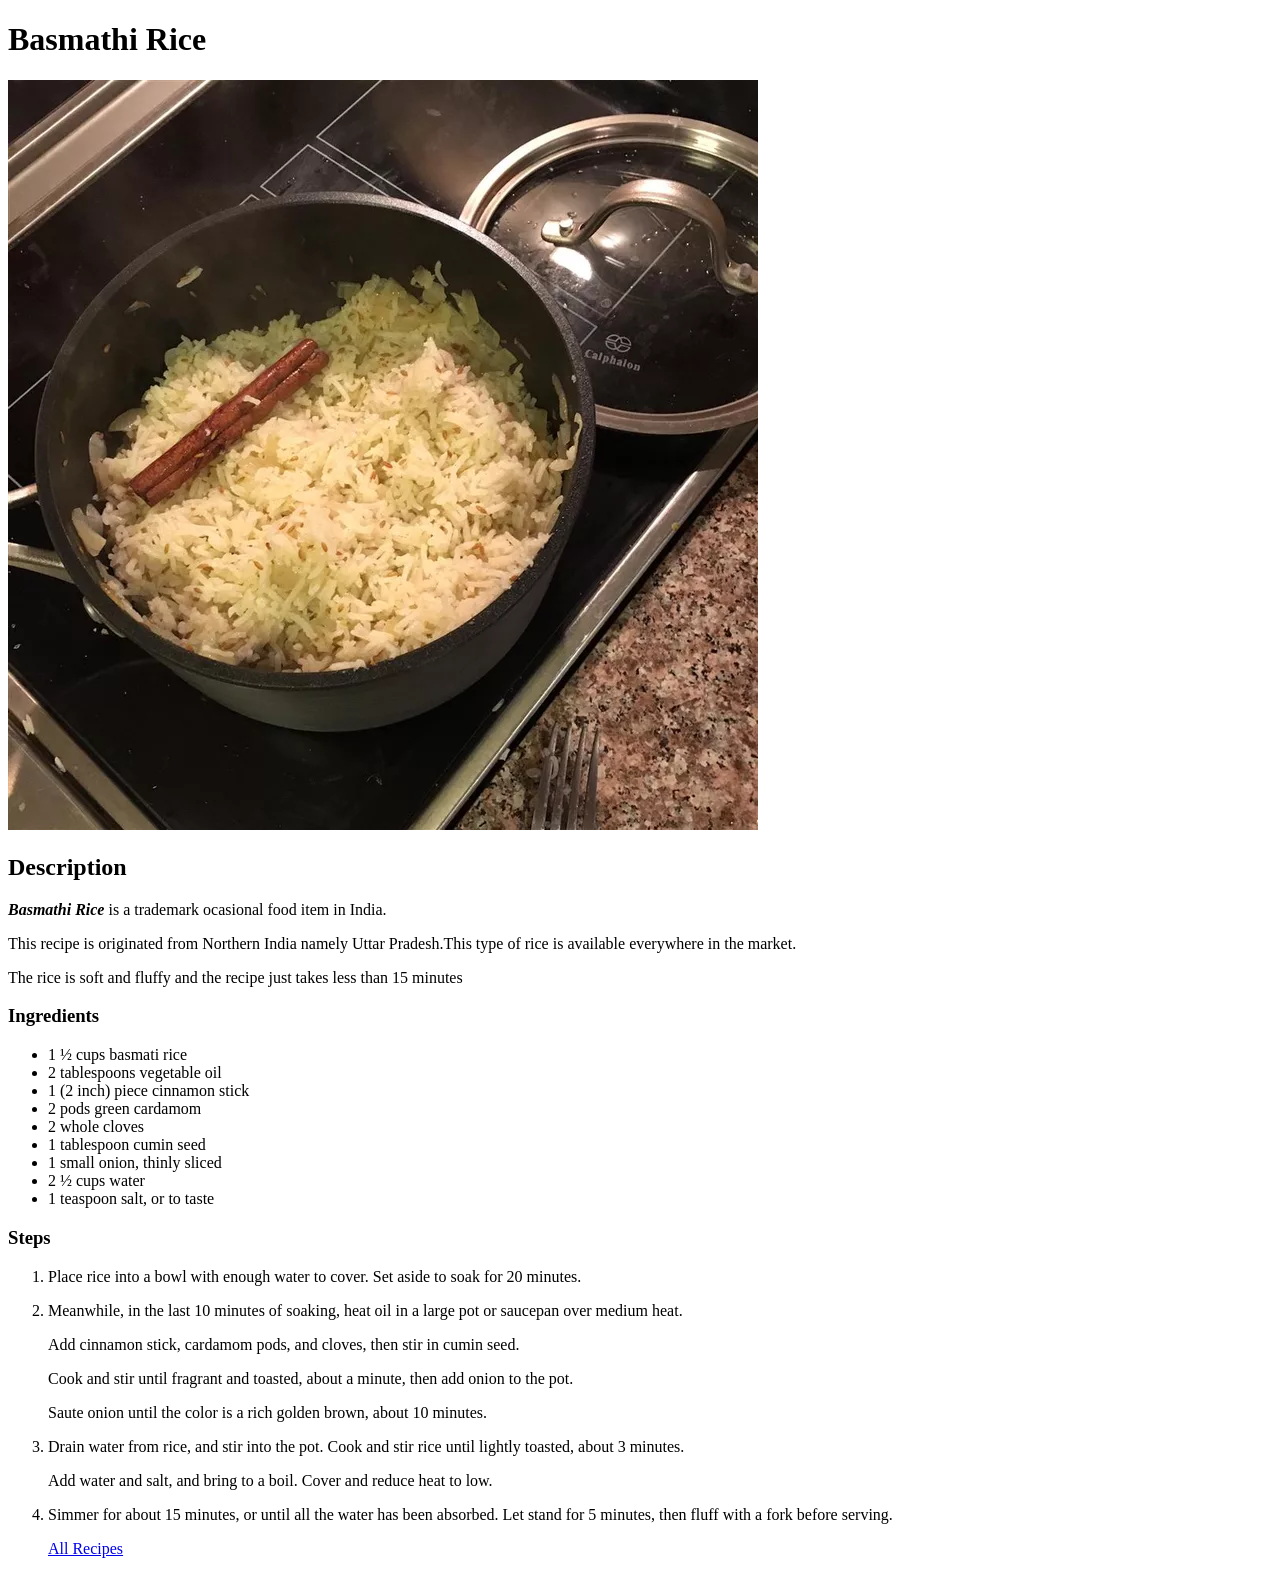
==== recipes/basmathi.html @ 3d9a6e50 "Tried to create a sample Recipes website with 2 or more recipes containing an index or main page and" ====
<!DOCTYPE html>
<html lang="en">
    <head>
        <title>Recipe for Tasty Basmathi rice</title>
    </head>
    <body>
        <h1>Basmathi Rice</h1>
        <img src="../images/basmathi.webp" alt="Image of Basmati Rice image">
        <h2>Description</h2>
        <p><strong><em>Basmathi Rice</em></strong> is a trademark ocasional food item in India.</p>
        <p>This recipe is originated from Northern India namely Uttar Pradesh.This type of rice is available everywhere in the market.</p>
        <p>The rice is soft and fluffy and the recipe just takes less than 15 minutes</p>
        <h3>Ingredients</h3>
        <ul>
            <li>1 ½ cups basmati rice</li>
            <li>2 tablespoons vegetable oil</li>
            <li>1 (2 inch) piece cinnamon stick</li>
            <li>2 pods green cardamom</li>
            <li>2 whole cloves</li>
            <li>1 tablespoon cumin seed</li>
            <li>1 small onion, thinly sliced</li>
            <li>2 ½ cups water</li>
            <li>1 teaspoon salt, or to taste</li>
        </ul>
        <h3>Steps</h3>
        <ol>
            <li>Place rice into a bowl with enough water to cover. Set aside to soak for 20 minutes.</li>
            <li><p>Meanwhile, in the last 10 minutes of soaking, heat oil in a large pot or saucepan over medium heat.</p><p> Add cinnamon stick, cardamom pods, and cloves, then stir in cumin seed.</p><p> Cook and stir until fragrant and toasted, about a minute, then add onion to the pot.</p><p>Saute onion until the color is a rich golden brown, about 10 minutes.</p></li>
            <li>Drain water from rice, and stir into the pot. Cook and stir rice until lightly toasted, about 3 minutes. <p>Add water and salt, and bring to a boil. Cover and reduce heat to low.</p></li>
            <li>Simmer for about 15 minutes, or until all the water has been absorbed. Let stand for 5 minutes, then fluff with a fork before serving.</li>
            <p></p>
            <a  href="../index.html">All Recipes</a>
                

        </ol>
    </body>
</html>
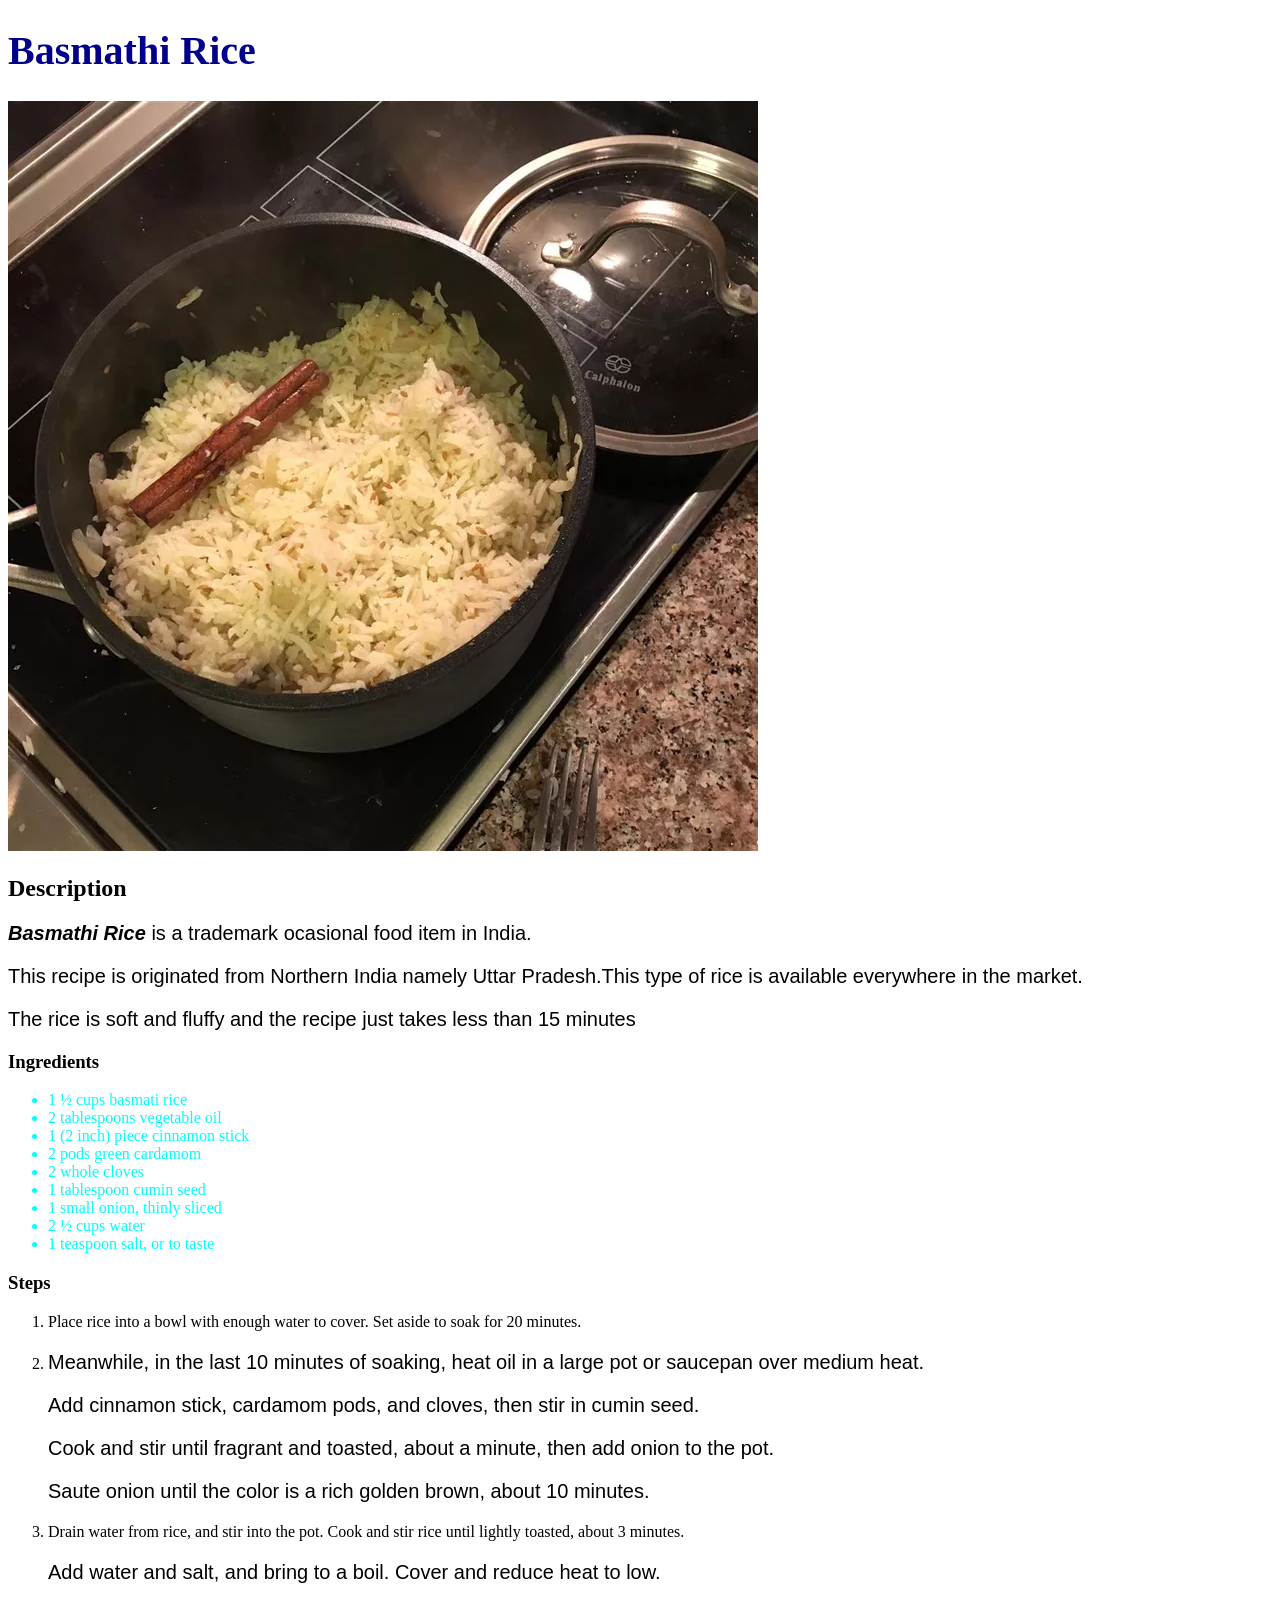
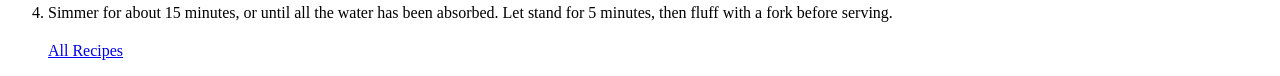
==== commit c5f18c59: ":>" ====
--- a/recipes/basmathi.html
+++ b/recipes/basmathi.html
@@ -1,6 +1,7 @@
 <!DOCTYPE html>
 <html lang="en">
     <head>
+        <link rel="stylesheet" href="../css/basmathi.css">
         <title>Recipe for Tasty Basmathi rice</title>
     </head>
     <body>
--- a/css/basmathi.css
+++ b/css/basmathi.css
@@ -0,0 +1,13 @@
+h1{
+    font-size:40px;
+    color: darkblue; 
+    font-weight: bold;
+}
+p{
+    font-family: 'Franklin Gothic Medium', 'Arial Narrow', Arial, sans-serif;
+    font-size: 20px;
+}
+ul{
+    font-family: 'Times New Roman', Times, serif;
+    color: aqua;
+}
